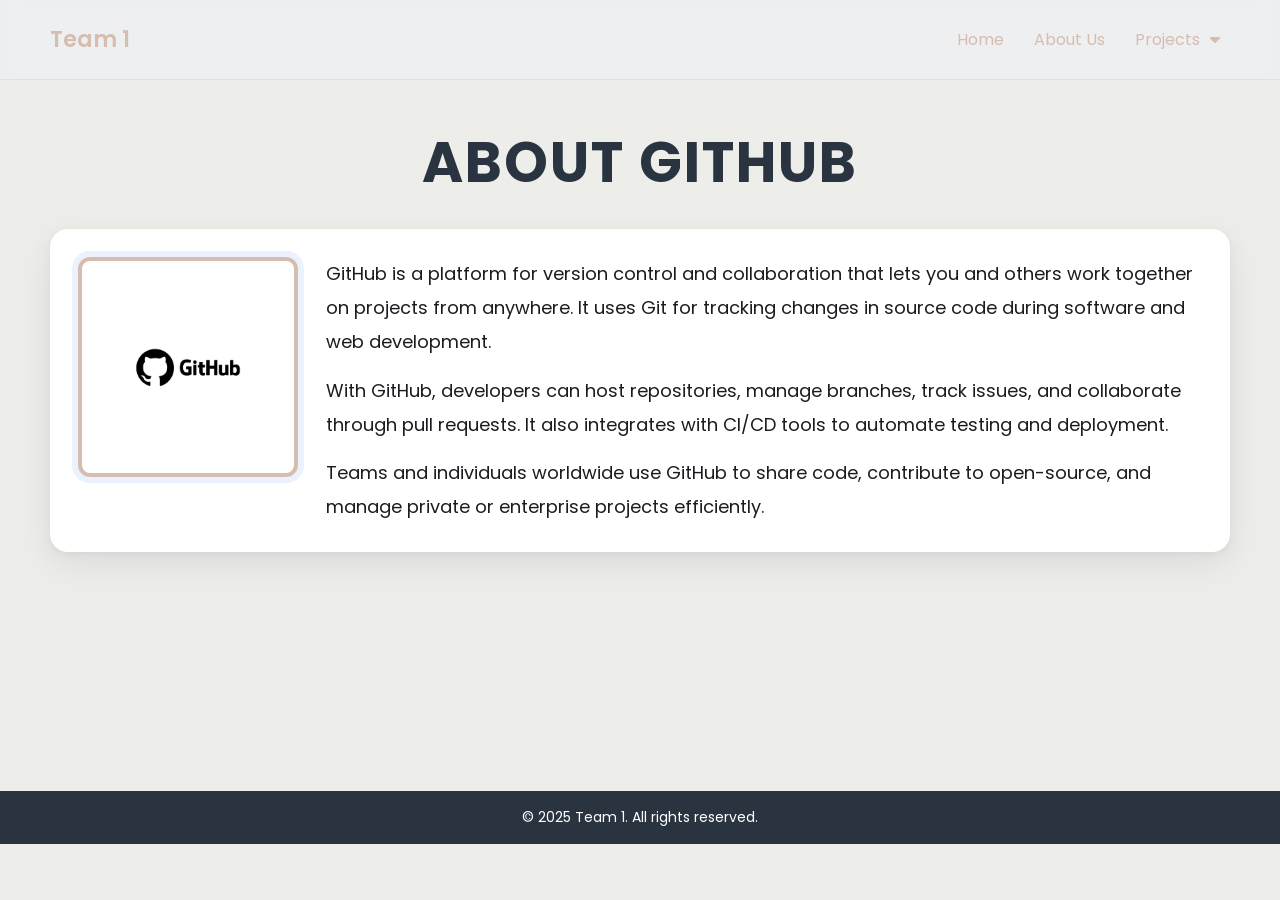
==== index.html @ fc0fd9f1 "Merge pull request #5 from Callum-Jones230893/feature/home Feature/home" ====
<!DOCTYPE html>
<html lang="en">
  <head>
    <meta charset="UTF-8" />
    <meta name="viewport" content="width=device-width, initial-scale=1.0" />
    <title>Home</title>

    <link rel="stylesheet" href="./Styles/general.css" />
    <link rel="preconnect" href="https://fonts.googleapis.com" />
    <link rel="preconnect" href="https://fonts.gstatic.com" crossorigin />
    <link
      href="https://fonts.googleapis.com/css2?family=Poppins:wght@100;400;600&display=swap"
      rel="stylesheet"
    />
    <link
      rel="stylesheet"
      href="https://cdnjs.cloudflare.com/ajax/libs/font-awesome/6.6.0/css/all.min.css"
      integrity="sha512-Kc323vGBEqzTmouAECnVceyQqyqdsSiqLQISBL29aUW4U/M7pSPA/gEUZQqv1cwx4OnYxTxve5UMg5GT6L4JJg=="
      crossorigin="anonymous"
      referrerpolicy="no-referrer"
    />
  </head>
  <body>
    <!-- NAVBAR -->
    <nav aria-label="Primary">
      <div class="left">
        <a href="index.html">Team 1</a>
      </div>

      <ul class="right">
        <li><a href="index.html" aria-current="page">Home</a></li>

        <!-- About Us -->
        <li><a href="aboutUs.html">About Us</a></li>

        <!-- Dropdown Projects -->
        <li class="dropdown">
          <a href="#" class="submenu-trigger" aria-haspopup="true">
            Projects <i class="fa-solid fa-caret-down" aria-hidden="true"></i>
          </a>
          <ul class="submenu" aria-label="Projects submenu">
            <li><a href="project.html">Project</a></li>
            <li><a href="branching.html">Branch</a></li>
            <li><a href="change.html">Change</a></li>
          </ul>
        </li>
      </ul>
    </nav>

    <main>
      <!-- ABOUT GitHub -->
      <section id="about" class="about-section">
        <h1 class="about-title">ABOUT GITHUB</h1>

        <article class="about-card" aria-label="About GitHub">
          <figure class="avatar">
            <img src="src/git.png" alt="GitHub logo" />
          </figure>

          <div class="about-text">
            <p>
              GitHub is a platform for version control and collaboration that
              lets you and others work together on projects from anywhere. It
              uses Git for tracking changes in source code during software and
              web development.
            </p>
            <p>
              With GitHub, developers can host repositories, manage branches,
              track issues, and collaborate through pull requests. It also
              integrates with CI/CD tools to automate testing and deployment.
            </p>
            <p>
              Teams and individuals worldwide use GitHub to share code,
              contribute to open-source, and manage private or enterprise
              projects efficiently.
            </p>
          </div>
        </article>
      </section>
    </main>

    <!-- FOOTER -->
    <footer class="footer">
      <div class="footer-inner">
        <p>&copy; <span id="year">2025</span> Team 1. All rights reserved.</p>
      </div>
    </footer>
  </body>
</html>
---- Styles/general.css ----
:root {
  --text-color: #1a1c20;
  --link-color: #d5bdaf;
  --background-color: #edede9;
  --card-bg: #ffffff;
  --card-radius: 18px;
  --container-max: 1400px;
}

* {
  margin: 0;
  padding: 0;
  box-sizing: border-box;
}

html,
body {
  height: 100%;
  outline: none !important;
}

html {
  scroll-behavior: smooth;
}

body {
  font-family: "Poppins", sans-serif;
  color: var(--text-color);
  background-color: var(--background-color);
  max-width: var(--container-max);
  margin: 0 auto;
  display: flex;
  flex-direction: column;
  padding-bottom: 56px;
}

a {
  color: var(--link-color);
  text-decoration: none;
}

/* ---------- Navbar ---------- */
nav {
  position: sticky;
  top: 0;
  z-index: 1000;
  background: rgba(238, 239, 241, 0.85);
  backdrop-filter: blur(8px);
  -webkit-backdrop-filter: blur(8px);
  border-bottom: 1px solid rgba(0, 0, 0, 0.06);
  display: flex;
  justify-content: space-between;
  align-items: center;
  padding: 0 50px;
  height: 80px;
}

nav .left a {
  font-size: 22px;
  font-weight: 600;
}

nav .right {
  display: flex;
  align-items: center;
  gap: 10px;
  list-style: none;
}

nav .right li {
  position: relative;
}

nav .right a {
  margin: 0 10px;
}

/* Dropdown Menu */
.dropdown {
  position: relative;
}

.submenu {
  position: absolute;
  top: 100%;
  left: 0;
  min-width: 180px;
  background: #fff;
  border: 1px solid #d3d3d3;
  border-radius: 8px;
  padding: 8px 0;
  display: none;
  box-shadow: 0 8px 22px rgba(0, 0, 0, 0.08);
  z-index: 20;
}

.submenu a {
  display: flex;
  align-items: center;
  gap: 8px;
  padding: 8px 14px;
  color: var(--text-color);
  white-space: nowrap;
}

.submenu a:hover {
  background: #f4f5f7;
}

.submenu.align-right {
  left: auto;
  right: 0;
}

.dropdown:hover .submenu,
.dropdown:focus-within .submenu {
  display: block;
}

.submenu-trigger i {
  margin-left: 6px;
}

/* ---------- About Section ---------- */
.about-section {
  padding: 0 50px;
  margin: 40px 0 90px;
}

.about-title {
  text-align: center;
  font-size: 56px;
  letter-spacing: 2px;
  font-weight: 700;
  color: #2a3340;
  margin: 10px 0 24px;
}

.about-card {
  display: flex;
  flex-wrap: wrap;
  gap: 28px;
  align-items: flex-start;
  background: var(--card-bg);
  padding: 28px;
  border-radius: var(--card-radius);
  box-shadow: 0 12px 36px rgba(16, 24, 40, 0.08),
    0 2px 8px rgba(16, 24, 40, 0.05);
}

.avatar img {
  width: 220px;
  height: 220px;
  object-fit: contain;
  border-radius: 12px;
  border: 4px solid var(--link-color);
  outline: 6px solid rgba(74, 118, 238, 0.1);
  background: #fff;
}

.about-text {
  line-height: 1.9;
  font-size: 18px;
  flex: 1;
}

.about-text p + p {
  margin-top: 14px;
}

/* ---------- Footer ---------- */
.footer {
  background: #2a3340;
  color: #fff;
  text-align: center;
  padding: 16px 0;
  margin-top: auto;
}

.footer p {
  font-size: 14px;
}
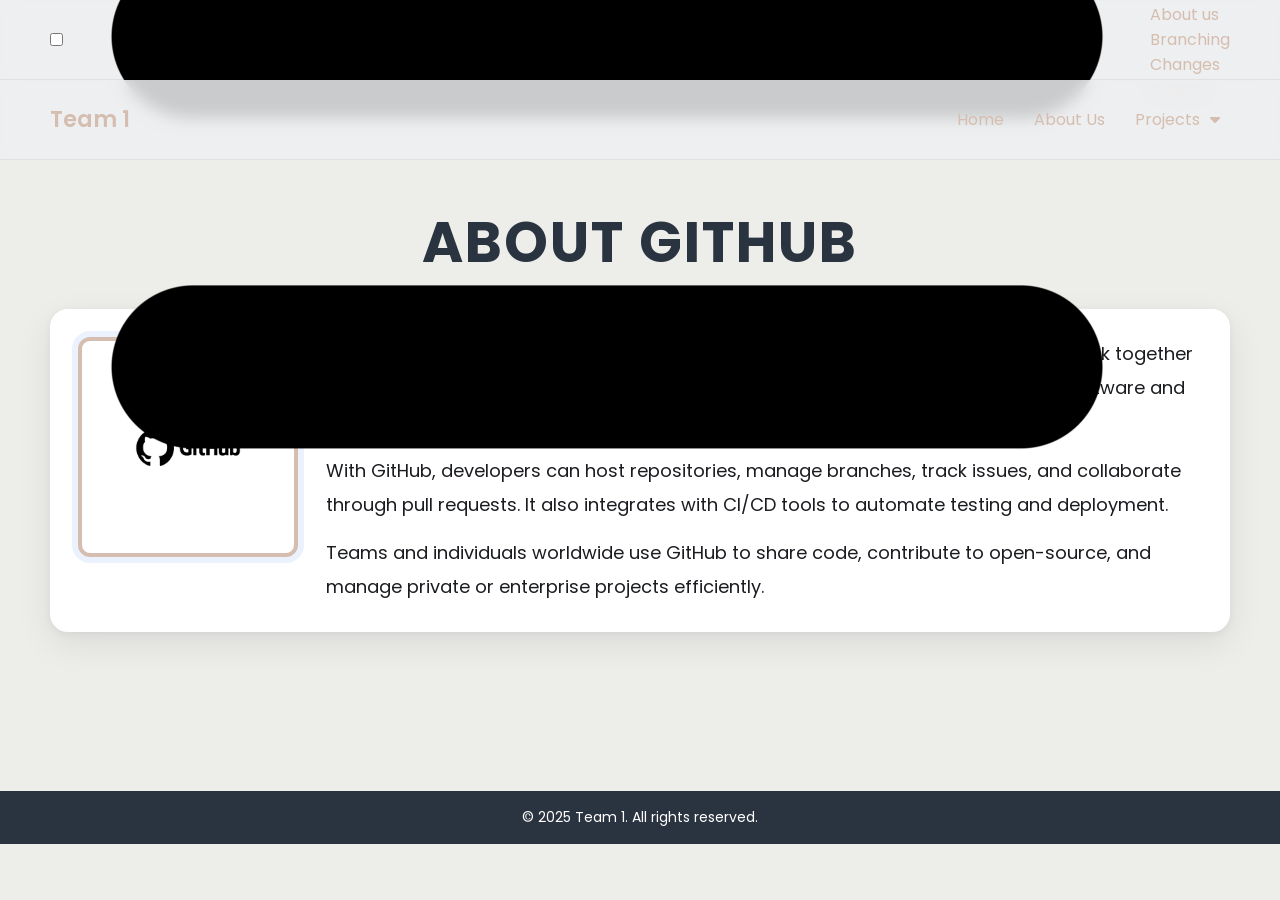
==== commit 9eb8b63f: "merged dev with branch, to update" ====
--- a/index.html
+++ b/index.html
@@ -22,11 +22,24 @@
   </head>
   <body>
     <!-- NAVBAR -->
+    <nav class="menu">
+      <input type="checkbox" id="menu-button" class="menu-checkbox">
+      <label for="menu-button" class="menu-button">
+       <img src="src/menu__icon.png" alt="Menu" class="menu-icon">
+      </label>
+      <div class="menu-items">
+        <div class="menu-item"><a href="index.html">Home</a></div>
+        <div class="menu-item"><a href="aboutUs.html">About us</a></div>
+        <div class="menu-item"><a href="branching.html">Branching</a></div>
+        <div class="menu-item"><a href="changes.html">Changes</a></div>
+        <div class="menu-item"><a href="project.html">Project</a></div>        
+     </div>
+    </nav>
     <nav aria-label="Primary">
       <div class="left">
         <a href="index.html">Team 1</a>
       </div>
-
+      <div class="full-screen-menu">
       <ul class="right">
         <li><a href="index.html" aria-current="page">Home</a></li>
 
@@ -45,9 +58,10 @@
           </ul>
         </li>
       </ul>
+      </div>
     </nav>
 
-    <main>
+    <main class="main-wrapper">
       <!-- ABOUT GitHub -->
       <section id="about" class="about-section">
         <h1 class="about-title">ABOUT GITHUB</h1>
@@ -78,7 +92,6 @@
         </article>
       </section>
     </main>
-
     <!-- FOOTER -->
     <footer class="footer">
       <div class="footer-inner">
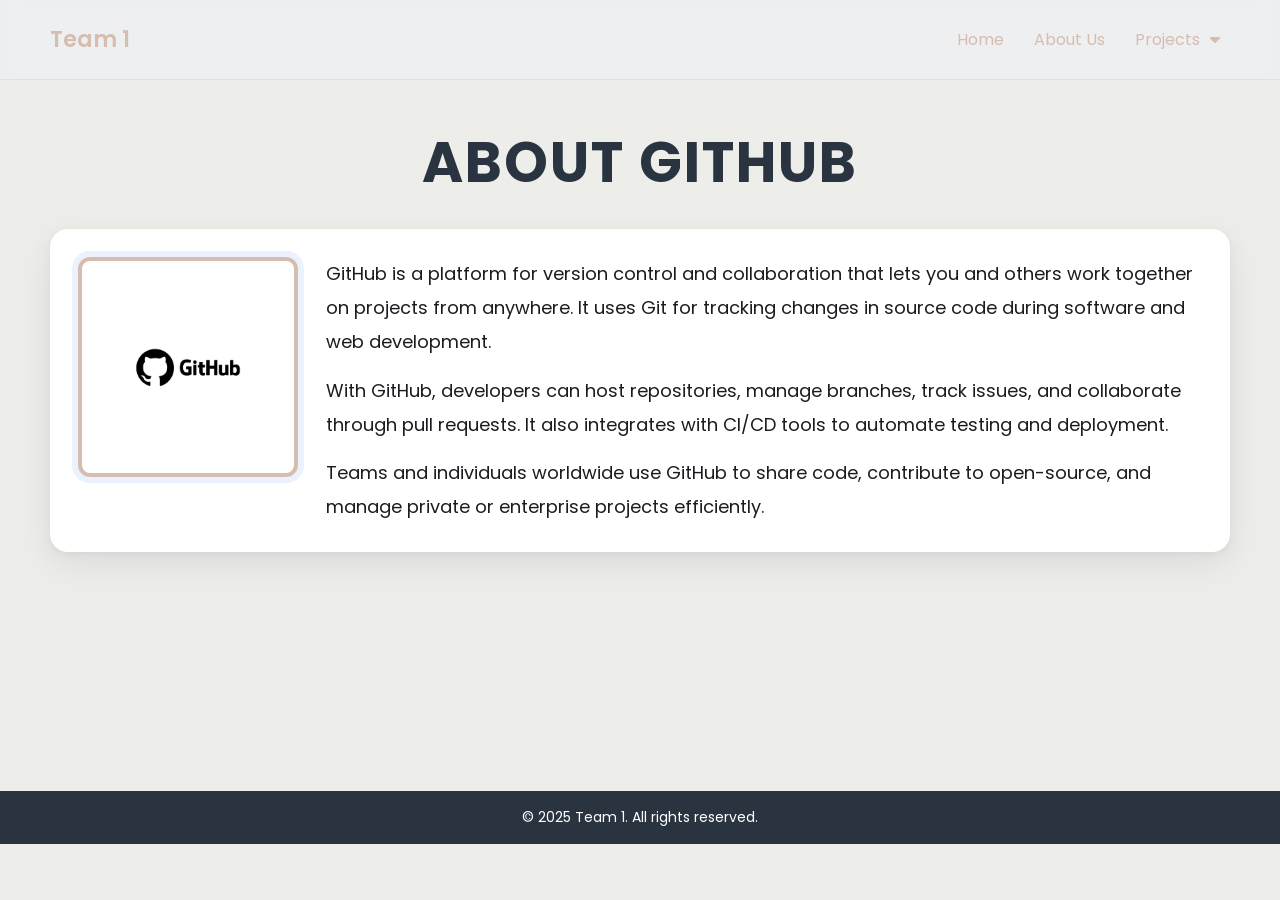
==== commit 3ce050bc: "update branch" ====
--- a/index.html
+++ b/index.html
@@ -22,24 +22,11 @@
   </head>
   <body>
     <!-- NAVBAR -->
-    <nav class="menu">
-      <input type="checkbox" id="menu-button" class="menu-checkbox">
-      <label for="menu-button" class="menu-button">
-       <img src="src/menu__icon.png" alt="Menu" class="menu-icon">
-      </label>
-      <div class="menu-items">
-        <div class="menu-item"><a href="index.html">Home</a></div>
-        <div class="menu-item"><a href="aboutUs.html">About us</a></div>
-        <div class="menu-item"><a href="branching.html">Branching</a></div>
-        <div class="menu-item"><a href="changes.html">Changes</a></div>
-        <div class="menu-item"><a href="project.html">Project</a></div>        
-     </div>
-    </nav>
     <nav aria-label="Primary">
       <div class="left">
         <a href="index.html">Team 1</a>
       </div>
-      <div class="full-screen-menu">
+
       <ul class="right">
         <li><a href="index.html" aria-current="page">Home</a></li>
 
@@ -58,10 +45,9 @@
           </ul>
         </li>
       </ul>
-      </div>
     </nav>
 
-    <main class="main-wrapper">
+    <main>
       <!-- ABOUT GitHub -->
       <section id="about" class="about-section">
         <h1 class="about-title">ABOUT GITHUB</h1>
@@ -92,6 +78,7 @@
         </article>
       </section>
     </main>
+
     <!-- FOOTER -->
     <footer class="footer">
       <div class="footer-inner">
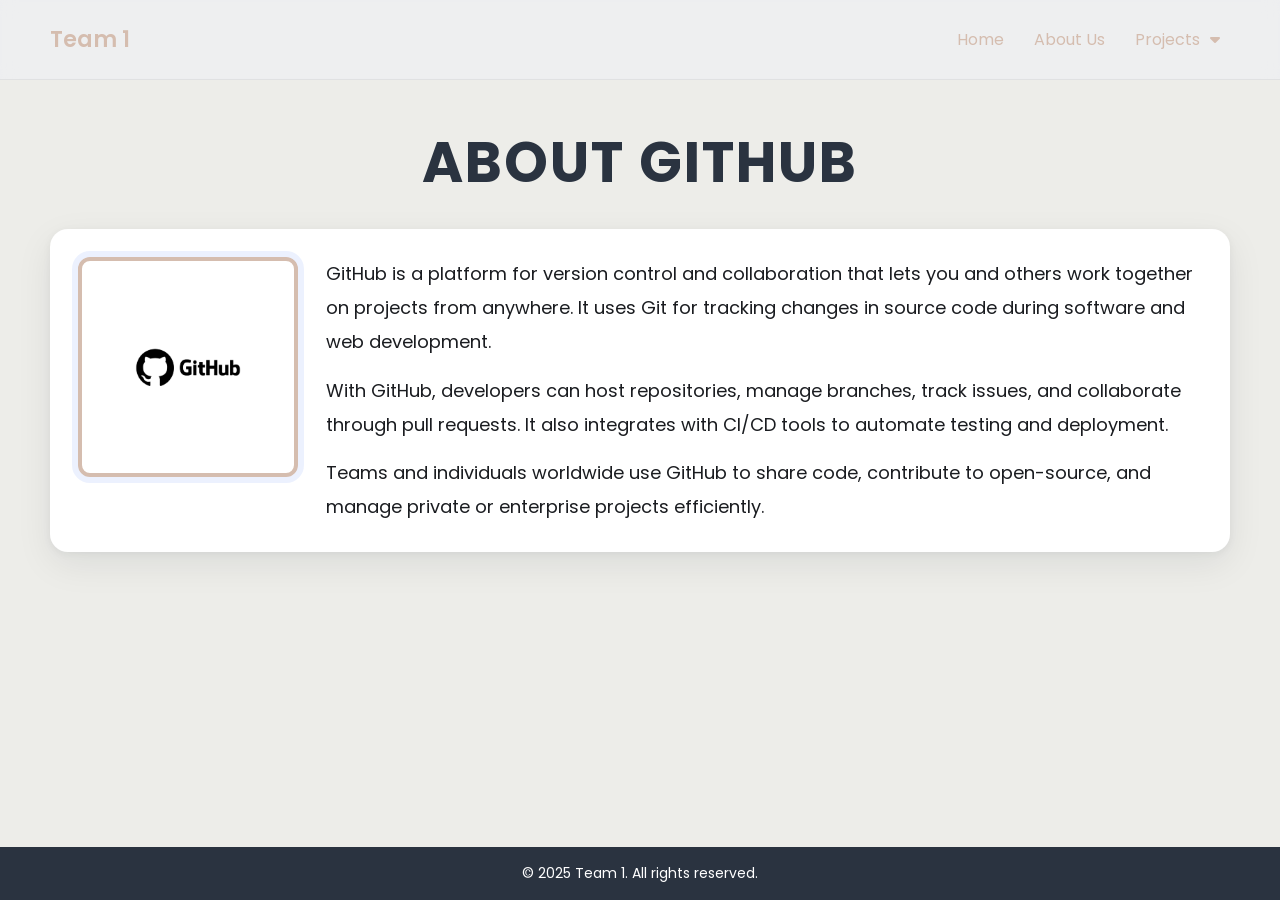
==== commit 391c0fa1: "Merge pull request #7 from Callum-Jones230893/feature/test Feature/test" ====
--- a/index.html
+++ b/index.html
@@ -22,11 +22,24 @@
   </head>
   <body>
     <!-- NAVBAR -->
+    <nav class="menu">
+      <input type="checkbox" id="menu-button" class="menu-checkbox">
+      <label for="menu-button" class="menu-button">
+       <img src="src/menu__icon.png" alt="Menu" class="menu-icon">
+      </label>
+      <div class="menu-items">
+        <div class="menu-item"><a href="index.html">Home</a></div>
+        <div class="menu-item"><a href="aboutUs.html">About us</a></div>
+        <div class="menu-item"><a href="branching.html">Branching</a></div>
+        <div class="menu-item"><a href="changes.html">Changes</a></div>
+        <div class="menu-item"><a href="project.html">Project</a></div>        
+     </div>
+    </nav>
     <nav aria-label="Primary">
       <div class="left">
         <a href="index.html">Team 1</a>
       </div>
-
+      <div class="full-screen-menu">
       <ul class="right">
         <li><a href="index.html" aria-current="page">Home</a></li>
 
@@ -45,9 +58,10 @@
           </ul>
         </li>
       </ul>
+      </div>
     </nav>
 
-    <main>
+    <main class="main-wrapper">
       <!-- ABOUT GitHub -->
       <section id="about" class="about-section">
         <h1 class="about-title">ABOUT GITHUB</h1>
@@ -78,7 +92,6 @@
         </article>
       </section>
     </main>
-
     <!-- FOOTER -->
     <footer class="footer">
       <div class="footer-inner">
--- a/Styles/general.css
+++ b/Styles/general.css
@@ -16,7 +16,7 @@
 html,
 body {
   height: 100%;
-  outline: none !important;
+  outline: none;
 }
 
 html {
@@ -31,7 +31,6 @@
   margin: 0 auto;
   display: flex;
   flex-direction: column;
-  padding-bottom: 56px;
 }
 
 a {
@@ -40,6 +39,10 @@
 }
 
 /* ---------- Navbar ---------- */
+.menu {
+    display: none;
+}
+
 nav {
   position: sticky;
   top: 0;
@@ -122,6 +125,10 @@
 }
 
 /* ---------- About Section ---------- */
+.main-wrapper {
+  flex-grow: 1;
+}
+
 .about-section {
   padding: 0 50px;
   margin: 40px 0 90px;
@@ -174,9 +181,74 @@
   color: #fff;
   text-align: center;
   padding: 16px 0;
-  margin-top: auto;
 }
 
 .footer p {
   font-size: 14px;
 }
+
+@media (max-width:768px){
+  
+    .menu {
+        background-color: transparent;
+        display: flex;
+        height: 10px;
+        padding: 15px;
+        padding-top: 20px;
+        right: 0px;
+        position: absolute;
+        z-index: 1000;
+    }
+
+    .menu img {
+      display: block;
+      height: 15px;
+      width: 15px;
+    }
+
+    .menu-checkbox {
+        display: none;
+    }
+
+    .menu-button {
+        display: block;
+        height: 25px;
+        width: 25px;    
+    }
+    
+    .menu-items {
+        background-color: transparent;
+        display: none;
+        flex-direction: column;
+        position: absolute;
+        right: 0;
+        min-width: 160px;
+        top: 100%;
+        text-align: right;
+    }
+
+    .menu-item  a {
+        color: darkblue;
+        display: block;
+        padding: 8px 16px;
+        text-decoration: none;
+        cursor: pointer;
+    }
+
+    .menu-checkbox:checked ~ .menu-items {
+        display: flex;
+    }
+    
+    nav {
+      border-bottom: none;
+      z-index: 1;
+    }
+
+    .full-screen-menu {
+      display: none;
+    }
+
+    .about-title {
+      font-size: 36px;  
+    }
+} 
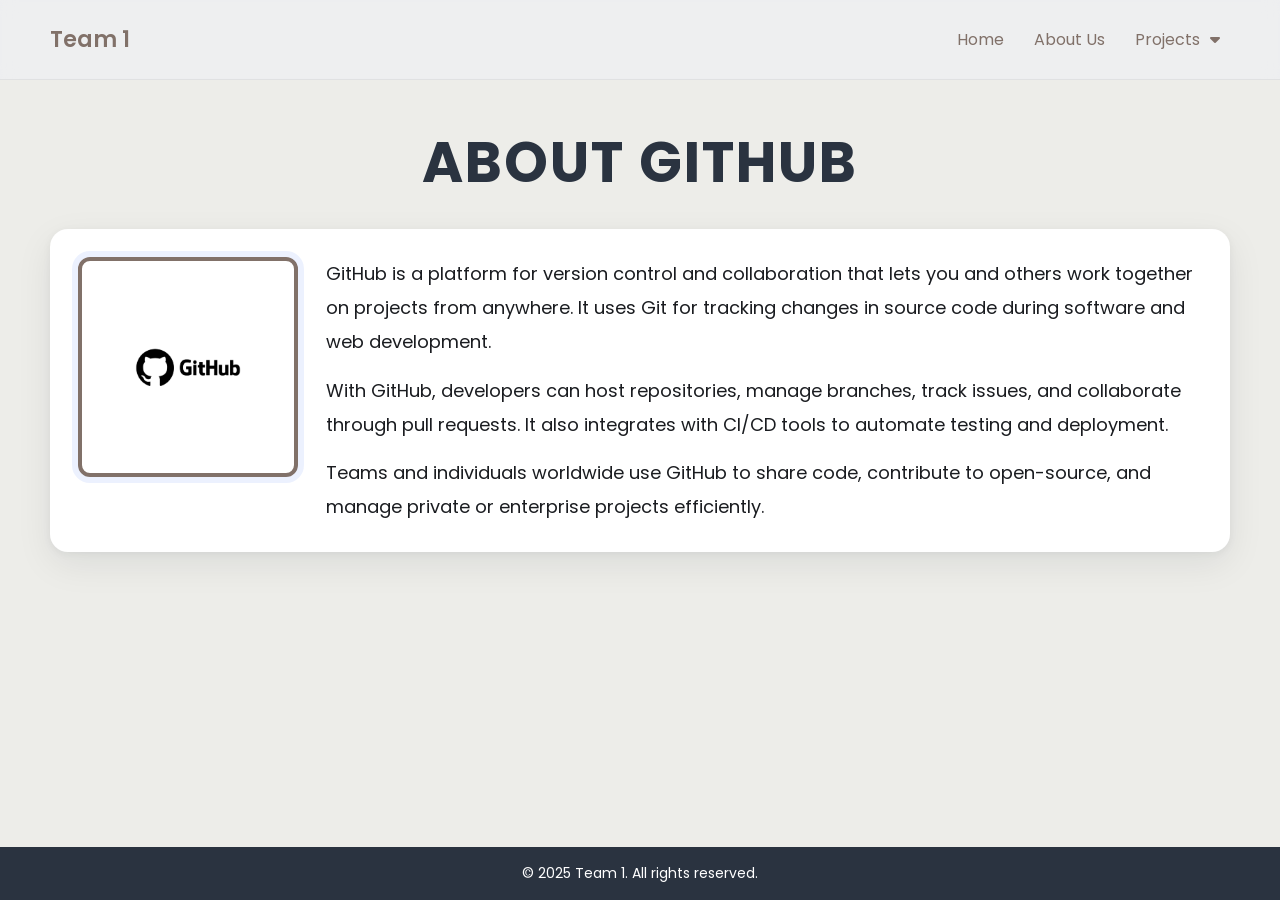
==== commit e101a1ff: "fix link to change page" ====
--- a/index.html
+++ b/index.html
@@ -31,7 +31,7 @@
         <div class="menu-item"><a href="index.html">Home</a></div>
         <div class="menu-item"><a href="aboutUs.html">About us</a></div>
         <div class="menu-item"><a href="branching.html">Branching</a></div>
-        <div class="menu-item"><a href="changes.html">Changes</a></div>
+        <div class="menu-item"><a href="change.html">Changes</a></div>
         <div class="menu-item"><a href="project.html">Project</a></div>        
      </div>
     </nav>
--- a/Styles/general.css
+++ b/Styles/general.css
@@ -1,6 +1,6 @@
 :root {
   --text-color: #1a1c20;
-  --link-color: #d5bdaf;
+  --link-color: #817169;
   --background-color: #edede9;
   --card-bg: #ffffff;
   --card-radius: 18px;
@@ -40,7 +40,7 @@
 
 /* ---------- Navbar ---------- */
 .menu {
-    display: none;
+  display: none;
 }
 
 nav {
@@ -186,69 +186,98 @@
 .footer p {
   font-size: 14px;
 }
-
-@media (max-width:768px){
-  
-    .menu {
-        background-color: transparent;
-        display: flex;
-        height: 10px;
-        padding: 15px;
-        padding-top: 20px;
-        right: 0px;
-        position: absolute;
-        z-index: 1000;
-    }
-
-    .menu img {
-      display: block;
-      height: 15px;
-      width: 15px;
-    }
-
-    .menu-checkbox {
-        display: none;
-    }
-
-    .menu-button {
-        display: block;
-        height: 25px;
-        width: 25px;    
-    }
-    
-    .menu-items {
-        background-color: transparent;
-        display: none;
-        flex-direction: column;
-        position: absolute;
-        right: 0;
-        min-width: 160px;
-        top: 100%;
-        text-align: right;
-    }
-
-    .menu-item  a {
-        color: darkblue;
-        display: block;
-        padding: 8px 16px;
-        text-decoration: none;
-        cursor: pointer;
-    }
-
-    .menu-checkbox:checked ~ .menu-items {
-        display: flex;
-    }
-    
-    nav {
-      border-bottom: none;
-      z-index: 1;
-    }
-
-    .full-screen-menu {
-      display: none;
-    }
-
-    .about-title {
-      font-size: 36px;  
-    }
-} 
+/* ---------- RESPONSIVE ---------- */
+@media (max-width: 768px) {
+  nav {
+    padding: 0 24px;
+  }
+
+  .page__title {
+    font-size: 36px;
+  }
+
+  .about-card {
+    flex-direction: column;
+    align-items: center;
+  }
+
+  .avatar img {
+    width: 200px;
+    height: 200px;
+  }
+
+  .about-text {
+    font-size: 16px;
+    text-align: center;
+  }
+}
+
+/* -----MEDIA QUERIES-----------*/
+@media (max-width: 768px) {
+  .menu {
+    background-color: transparent;
+    display: flex;
+    height: 10px;
+    padding: 15px;
+    padding-top: 20px;
+    right: 0px;
+    position: absolute;
+    z-index: 1000;
+  }
+
+  .menu img {
+    display: block;
+    height: 15px;
+    width: 15px;
+  }
+
+  .menu-checkbox {
+    display: none;
+  }
+
+  .menu-button {
+    display: block;
+    height: 25px;
+    width: 25px;
+  }
+
+  .menu-items {
+    background-color: transparent;
+    display: none;
+    flex-direction: column;
+    position: absolute;
+    right: 0;
+    min-width: 160px;
+    top: 100%;
+    text-align: right;
+  }
+
+  .menu-item a {
+    color: darkblue;
+    display: block;
+    padding: 8px 16px;
+    text-decoration: none;
+    cursor: pointer;
+  }
+
+  .menu-checkbox:checked ~ .menu-items {
+    display: flex;
+  }
+
+  nav {
+    border-bottom: none;
+    z-index: 1;
+  }
+
+  .full-screen-menu {
+    display: none;
+  }
+
+  .about-title {
+    font-size: 36px;
+  }
+
+  nav[aria-label="Primary"] .right {
+    display: none;
+  }
+}
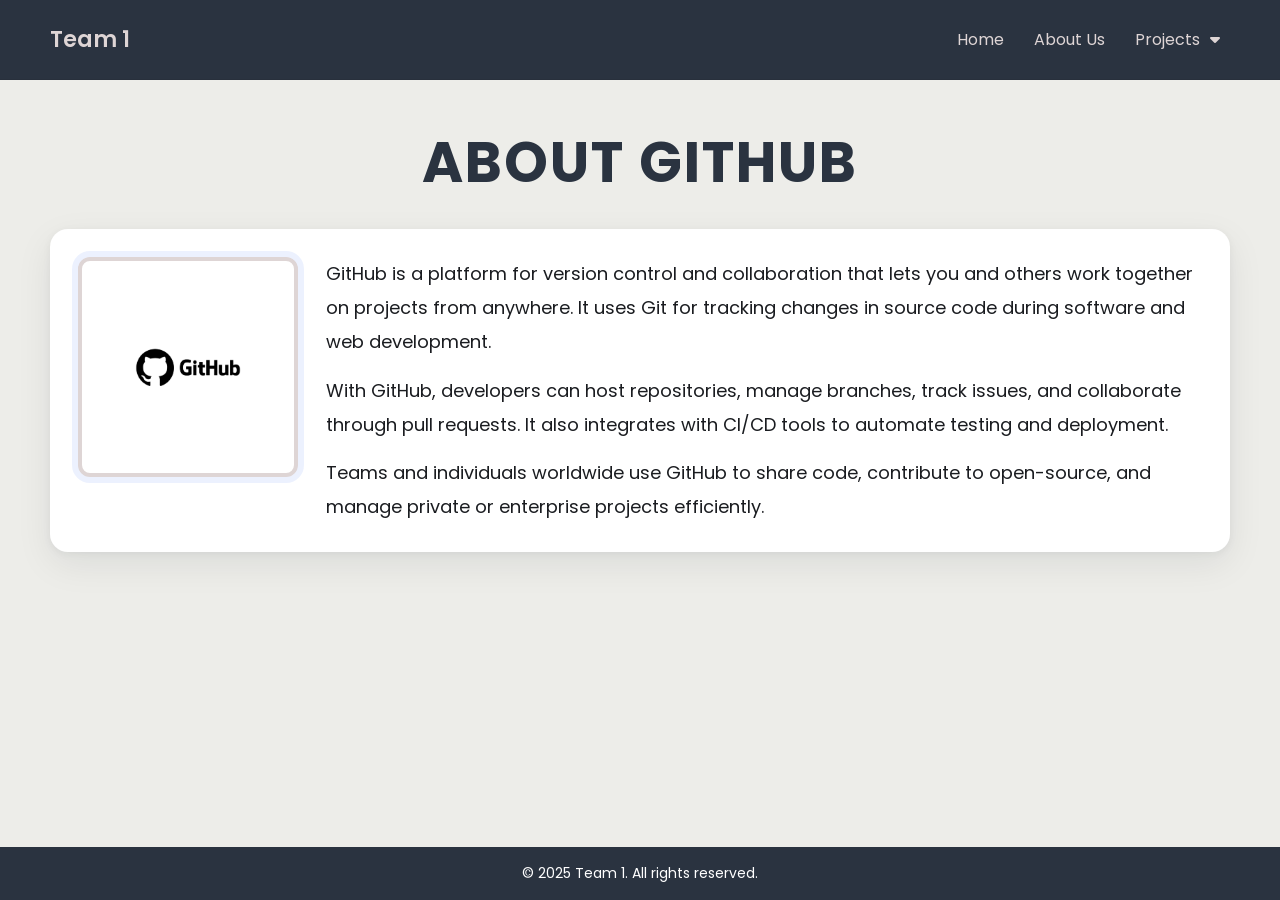
==== commit 24041892: "fixed formatting in index.html" ====
--- a/index.html
+++ b/index.html
@@ -25,7 +25,7 @@
     <nav class="menu">
       <input type="checkbox" id="menu-button" class="menu-checkbox">
       <label for="menu-button" class="menu-button">
-       <img src="src/menu__icon.png" alt="Menu" class="menu-icon">
+        <img src="src/menu__icon.png" alt="Menu" class="menu-icon">
       </label>
       <div class="menu-items">
         <div class="menu-item"><a href="index.html">Home</a></div>
@@ -33,7 +33,7 @@
         <div class="menu-item"><a href="branching.html">Branching</a></div>
         <div class="menu-item"><a href="change.html">Changes</a></div>
         <div class="menu-item"><a href="project.html">Project</a></div>        
-     </div>
+      </div>
     </nav>
     <nav aria-label="Primary">
       <div class="left">
--- a/Styles/general.css
+++ b/Styles/general.css
@@ -1,6 +1,6 @@
 :root {
   --text-color: #1a1c20;
-  --link-color: #817169;
+  --link-color: rgb(222, 213, 213);
   --background-color: #edede9;
   --card-bg: #ffffff;
   --card-radius: 18px;
@@ -8,8 +8,8 @@
 }
 
 * {
-  margin: 0;
-  padding: 0;
+  margin: 0px;
+  padding: 0px;
   box-sizing: border-box;
 }
 
@@ -28,7 +28,7 @@
   color: var(--text-color);
   background-color: var(--background-color);
   max-width: var(--container-max);
-  margin: 0 auto;
+  margin: 0px;
   display: flex;
   flex-direction: column;
 }
@@ -47,9 +47,10 @@
   position: sticky;
   top: 0;
   z-index: 1000;
-  background: rgba(238, 239, 241, 0.85);
+  background: #2a3340;
+  color: white;
   backdrop-filter: blur(8px);
-  -webkit-backdrop-filter: blur(8px);
+
   border-bottom: 1px solid rgba(0, 0, 0, 0.06);
   display: flex;
   justify-content: space-between;
@@ -88,8 +89,7 @@
   top: 100%;
   left: 0;
   min-width: 180px;
-  background: #fff;
-  border: 1px solid #d3d3d3;
+  background: #2a3340;
   border-radius: 8px;
   padding: 8px 0;
   display: none;
@@ -97,17 +97,22 @@
   z-index: 20;
 }
 
+.submenu li {
+  list-style: none;
+}
+
 .submenu a {
   display: flex;
   align-items: center;
   gap: 8px;
   padding: 8px 14px;
-  color: var(--text-color);
+  color: white;
   white-space: nowrap;
 }
 
 .submenu a:hover {
-  background: #f4f5f7;
+  background: #3f516b;
+  border-radius: 14px;
 }
 
 .submenu.align-right {
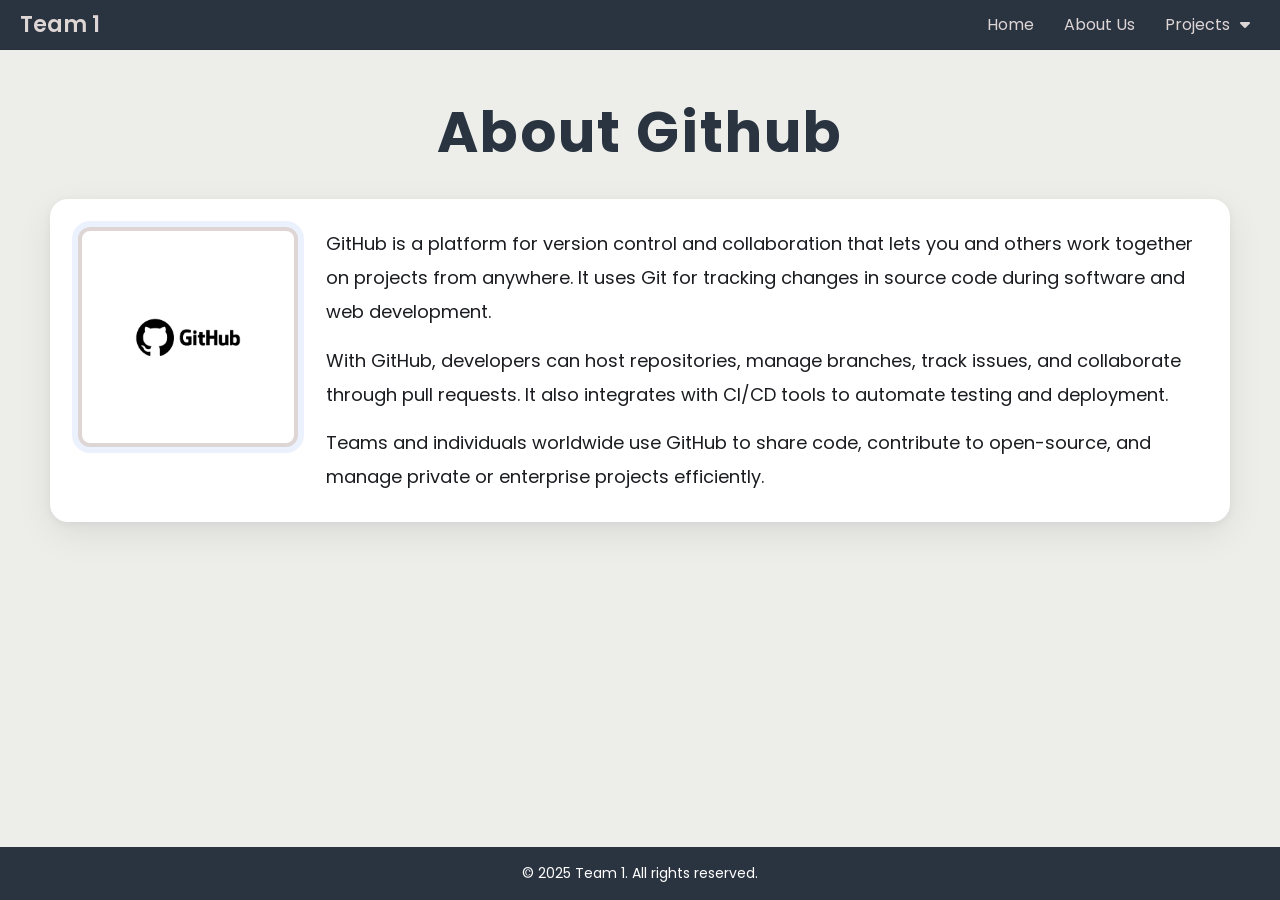
==== commit 7b294a07: "make cohesive text and font" ====
--- a/index.html
+++ b/index.html
@@ -64,7 +64,7 @@
     <main class="main-wrapper">
       <!-- ABOUT GitHub -->
       <section id="about" class="about-section">
-        <h1 class="about-title">ABOUT GITHUB</h1>
+        <h1 class="about-title">About Github</h1>
 
         <article class="about-card" aria-label="About GitHub">
           <figure class="avatar">
--- a/Styles/general.css
+++ b/Styles/general.css
@@ -27,7 +27,6 @@
   font-family: "Poppins", sans-serif;
   color: var(--text-color);
   background-color: var(--background-color);
-  max-width: var(--container-max);
   margin: 0px;
   display: flex;
   flex-direction: column;
@@ -55,8 +54,8 @@
   display: flex;
   justify-content: space-between;
   align-items: center;
-  padding: 0 50px;
-  height: 80px;
+  padding: 20px;
+  height: 50px;
 }
 
 nav .left a {
@@ -115,11 +114,6 @@
   border-radius: 14px;
 }
 
-.submenu.align-right {
-  left: auto;
-  right: 0;
-}
-
 .dropdown:hover .submenu,
 .dropdown:focus-within .submenu {
   display: block;
@@ -129,9 +123,14 @@
   margin-left: 6px;
 }
 
+.submenu li {
+    list-style: none;
+    text-align: center;
+}
+
 /* ---------- About Section ---------- */
 .main-wrapper {
-  flex-grow: 1;
+  flex: 1;
 }
 
 .about-section {
@@ -194,16 +193,18 @@
 /* ---------- RESPONSIVE ---------- */
 @media (max-width: 768px) {
   nav {
-    padding: 0 24px;
-  }
-
-  .page__title {
+    padding: 0 50px;
+  }
+
+  .page-title {
     font-size: 36px;
   }
 
   .about-card {
-    flex-direction: column;
-    align-items: center;
+    align-items: center;   
+    display: flex;
+    flex-direction: column; 
+    text-align: center;
   }
 
   .avatar img {
@@ -215,10 +216,7 @@
     font-size: 16px;
     text-align: center;
   }
-}
-
-/* -----MEDIA QUERIES-----------*/
-@media (max-width: 768px) {
+
   .menu {
     background-color: transparent;
     display: flex;
@@ -226,7 +224,7 @@
     padding: 15px;
     padding-top: 20px;
     right: 0px;
-    position: absolute;
+    position: fixed;
     z-index: 1000;
   }
 
@@ -257,8 +255,9 @@
     text-align: right;
   }
 
+    
   .menu-item a {
-    color: darkblue;
+    color: black;
     display: block;
     padding: 8px 16px;
     text-decoration: none;
@@ -271,6 +270,7 @@
 
   nav {
     border-bottom: none;
+    padding: 16px;
     z-index: 1;
   }
 
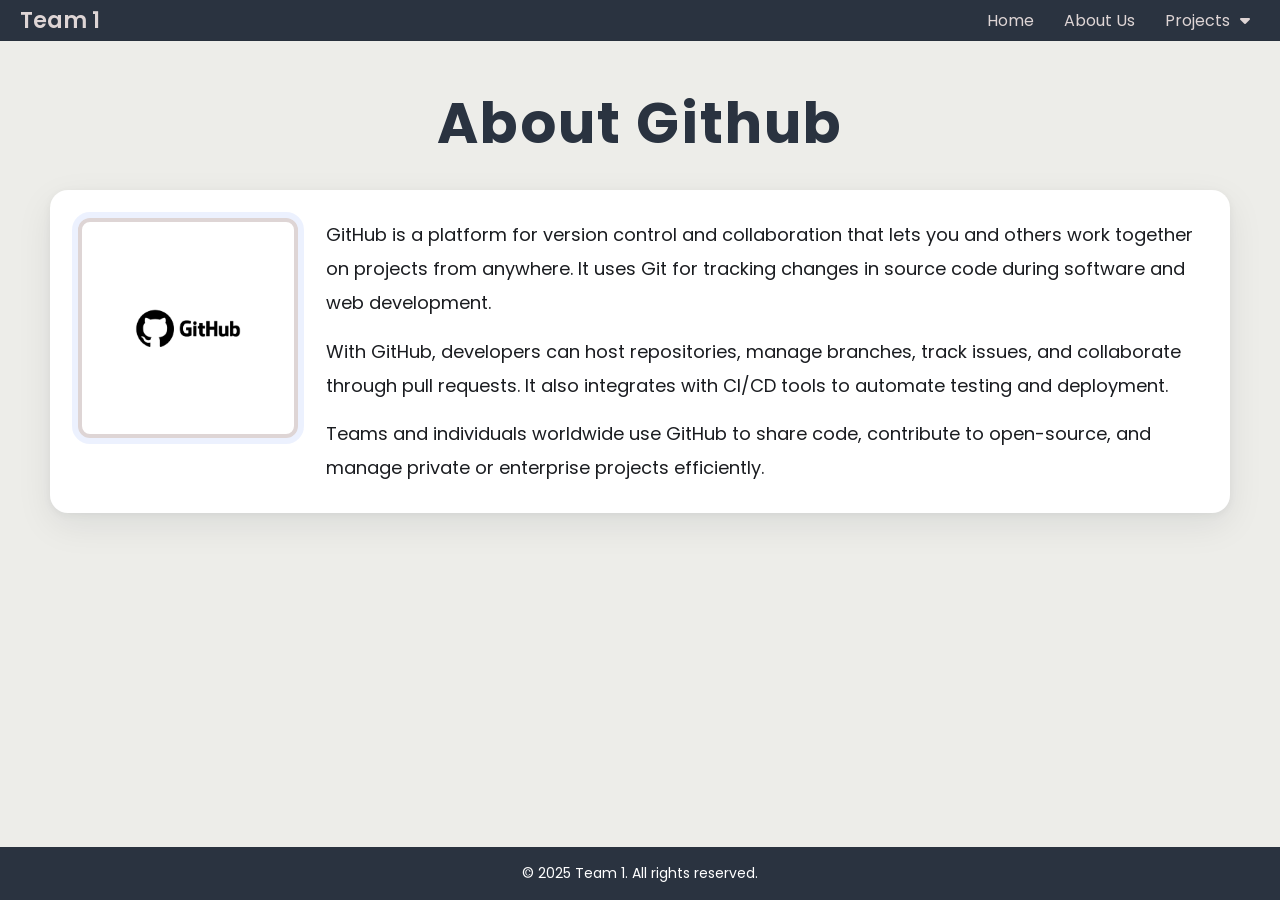
==== commit a10a2a47: "remove padding, remove text align, change dimensions of image, change burger icon" ====
--- a/index.html
+++ b/index.html
@@ -25,7 +25,7 @@
     <nav class="menu">
       <input type="checkbox" id="menu-button" class="menu-checkbox">
       <label for="menu-button" class="menu-button">
-        <img src="src/menu__icon.png" alt="Menu" class="menu-icon">
+        <img src="src/menu_icon_white.png" alt="Menu" class="menu-icon">
       </label>
       <div class="menu-items">
         <div class="menu-item"><a href="index.html">Home</a></div>
--- a/Styles/general.css
+++ b/Styles/general.css
@@ -49,13 +49,12 @@
   background: #2a3340;
   color: white;
   backdrop-filter: blur(8px);
-
   border-bottom: 1px solid rgba(0, 0, 0, 0.06);
   display: flex;
   justify-content: space-between;
   align-items: center;
   padding: 20px;
-  height: 50px;
+  height: 40px;
 }
 
 nav .left a {
@@ -221,7 +220,7 @@
     background-color: transparent;
     display: flex;
     height: 10px;
-    padding: 15px;
+    padding: 5px;
     padding-top: 20px;
     right: 0px;
     position: fixed;
@@ -285,4 +284,4 @@
   nav[aria-label="Primary"] .right {
     display: none;
   }
-}
+}
